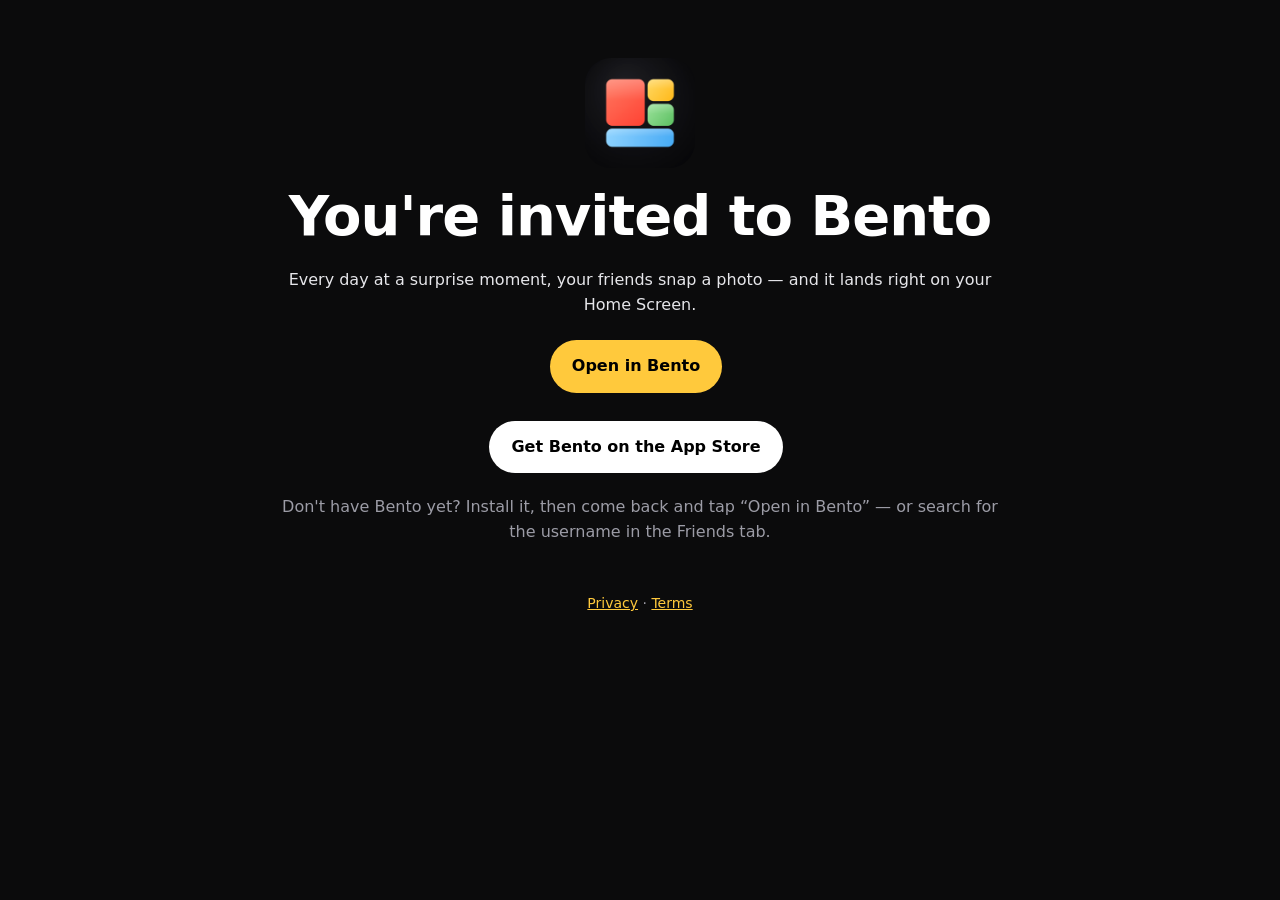
==== add/index.html @ cd48cc3a "Bento website: landing, privacy, terms, community guidelines, support, invite page Co-Authored-By: C" ====
<!doctype html><html lang="en"><head><meta charset="utf-8"><meta name="viewport" content="width=device-width,initial-scale=1">
<title>Join me on Bento</title>
<meta name="description" content="You're invited to Bento — your friends' day, right on your Home Screen.">
<meta property="og:title" content="Join me on Bento 🍱"><meta property="og:description" content="Every day at a surprise moment we all snap a photo, and it pops up on each other's Home Screen.">
<meta property="og:image" content="https://marco-p-keller.github.io/bento/icon.png">
<link rel="icon" href="../icon-256.png"><link rel="stylesheet" href="../style.css"></head><body><div class="wrap" style="text-align:center">
<img src="../icon-256.png" alt="" style="width:110px;height:110px;border-radius:26px;margin-top:30px">
<h1 id="title">You're invited to Bento</h1>
<p id="sub">Every day at a surprise moment, your friends snap a photo — and it lands right on your Home Screen.</p>
<p><a class="btn egg" id="open" href="bento://add">Open in Bento</a></p>
<p><a class="btn" href="https://apps.apple.com/app/id6829027051">Get Bento on the App Store</a></p>
<p class="muted" id="hint">Don't have Bento yet? Install it, then come back and tap “Open in Bento” — or search for the username in the Friends tab.</p>
<footer><a href="../privacy.html">Privacy</a> · <a href="../terms.html">Terms</a></footer>
</div>
<script>
(function(){
  var u=(new URLSearchParams(location.search).get('u')||'').toLowerCase().replace(/[^a-z0-9._]/g,'').slice(0,20);
  if(!u) return;
  document.getElementById('title').textContent='@'+u+' invited you to Bento';
  document.getElementById('open').href='bento://add?u='+encodeURIComponent(u);
  document.getElementById('hint').textContent='Don’t have Bento yet? Install it, then come back and tap “Open in Bento” — or add @'+u+' in the Friends tab.';
})();
</script></body></html>
---- style.css ----
:root{--ink:#0B0B0C;--surface:#1C1C1F;--line:rgba(255,255,255,.08);--text:#fff;--muted:#9C9CA6;--tomato:#FF5A4E;--egg:#FFC93C;--matcha:#7ED17E;--sky:#6EC3FF}
*{box-sizing:border-box}
body{margin:0;background:var(--ink);color:var(--text);font-family:ui-rounded,"SF Pro Rounded",system-ui,-apple-system,"Segoe UI",Roboto,sans-serif;line-height:1.55;-webkit-font-smoothing:antialiased}
a{color:var(--egg)}
.wrap{max-width:760px;margin:0 auto;padding:28px 18px 80px}
header{display:flex;align-items:center;gap:12px;margin-bottom:28px}
header img{width:40px;height:40px;border-radius:10px}
header a{color:var(--text);text-decoration:none;font-weight:900;font-size:24px;letter-spacing:-.5px}
h1{font-size:clamp(34px,7vw,56px);line-height:1.05;margin:.2em 0 .4em;font-weight:900;letter-spacing:-1px}
h2{font-size:24px;margin:1.8em 0 .4em;font-weight:800}
h3{font-size:18px;margin:1.4em 0 .3em}
p,li{color:#E6E6EA}
.muted{color:var(--muted)}
.card{background:var(--surface);border:1px solid var(--line);border-radius:24px;padding:22px;margin:16px 0}
.btn{display:inline-block;background:#fff;color:#000;text-decoration:none;font-weight:800;padding:14px 22px;border-radius:999px;margin:6px 8px 6px 0}
.btn.egg{background:var(--egg)}
.grid{display:grid;grid-template-columns:repeat(auto-fit,minmax(200px,1fr));gap:12px}
.dot{display:inline-block;width:12px;height:12px;border-radius:4px;margin-right:6px}
footer{margin-top:48px;color:var(--muted);font-size:14px}
nav.lang a{margin-right:12px}
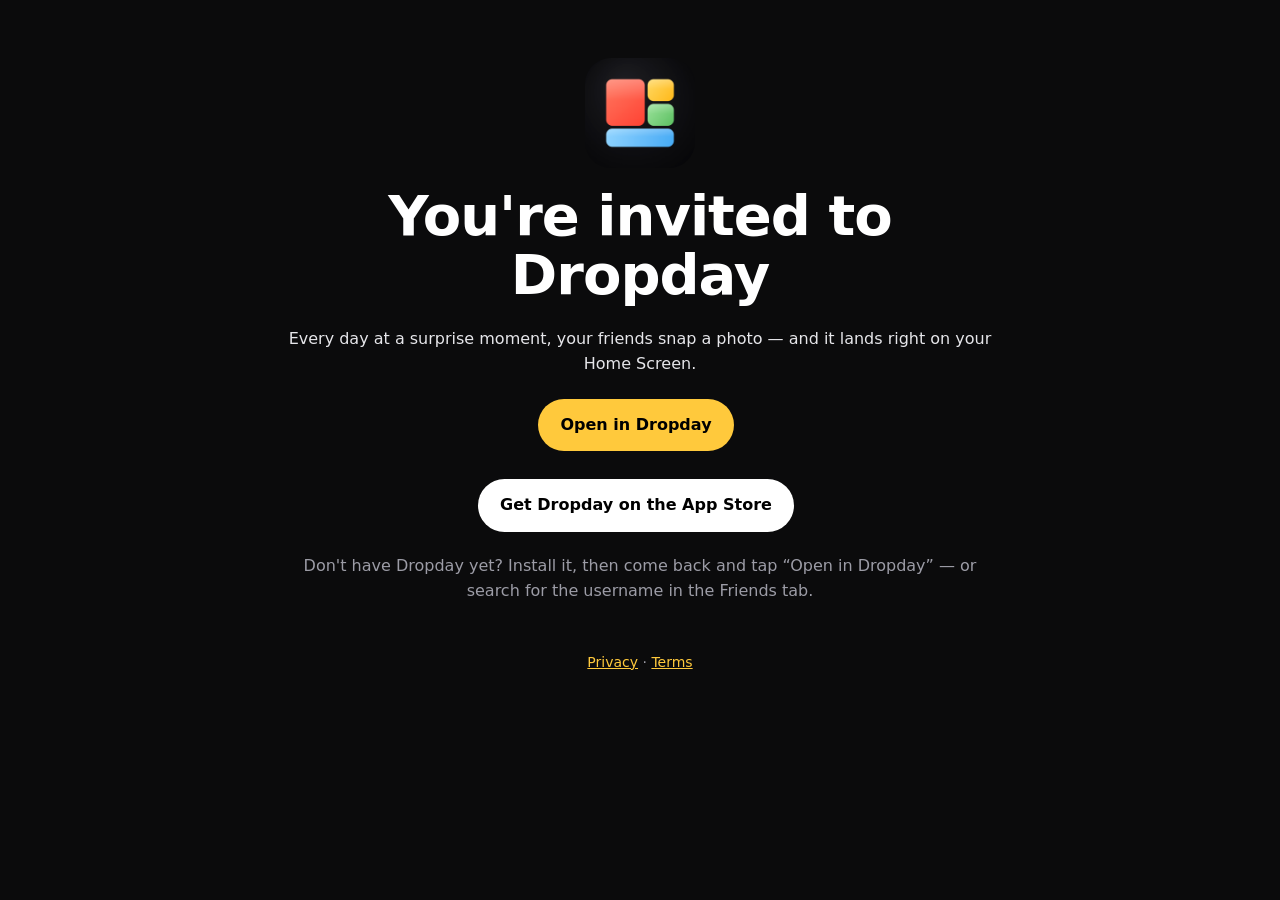
==== commit 91785893: "Rename to Dropday Co-Authored-By: Claude Opus 5.5 <noreply@anthropic.com> Claude-Session: https://cl" ====
--- a/add/index.html
+++ b/add/index.html
@@ -1,23 +1,23 @@
 <!doctype html><html lang="en"><head><meta charset="utf-8"><meta name="viewport" content="width=device-width,initial-scale=1">
-<title>Join me on Bento</title>
-<meta name="description" content="You're invited to Bento — your friends' day, right on your Home Screen.">
-<meta property="og:title" content="Join me on Bento 🍱"><meta property="og:description" content="Every day at a surprise moment we all snap a photo, and it pops up on each other's Home Screen.">
-<meta property="og:image" content="https://marco-p-keller.github.io/bento/icon.png">
+<title>Join me on Dropday</title>
+<meta name="description" content="You're invited to Dropday — your friends' day, right on your Home Screen.">
+<meta property="og:title" content="Join me on Dropday 📸"><meta property="og:description" content="Every day at a surprise moment we all snap a photo, and it pops up on each other's Home Screen.">
+<meta property="og:image" content="https://marco-p-keller.github.io/dropday/icon.png">
 <link rel="icon" href="../icon-256.png"><link rel="stylesheet" href="../style.css"></head><body><div class="wrap" style="text-align:center">
 <img src="../icon-256.png" alt="" style="width:110px;height:110px;border-radius:26px;margin-top:30px">
-<h1 id="title">You're invited to Bento</h1>
+<h1 id="title">You're invited to Dropday</h1>
 <p id="sub">Every day at a surprise moment, your friends snap a photo — and it lands right on your Home Screen.</p>
-<p><a class="btn egg" id="open" href="bento://add">Open in Bento</a></p>
-<p><a class="btn" href="https://apps.apple.com/app/id6829027051">Get Bento on the App Store</a></p>
-<p class="muted" id="hint">Don't have Bento yet? Install it, then come back and tap “Open in Bento” — or search for the username in the Friends tab.</p>
+<p><a class="btn egg" id="open" href="dropday://add">Open in Dropday</a></p>
+<p><a class="btn" href="https://apps.apple.com/app/id6829027051">Get Dropday on the App Store</a></p>
+<p class="muted" id="hint">Don't have Dropday yet? Install it, then come back and tap “Open in Dropday” — or search for the username in the Friends tab.</p>
 <footer><a href="../privacy.html">Privacy</a> · <a href="../terms.html">Terms</a></footer>
 </div>
 <script>
 (function(){
   var u=(new URLSearchParams(location.search).get('u')||'').toLowerCase().replace(/[^a-z0-9._]/g,'').slice(0,20);
   if(!u) return;
-  document.getElementById('title').textContent='@'+u+' invited you to Bento';
-  document.getElementById('open').href='bento://add?u='+encodeURIComponent(u);
-  document.getElementById('hint').textContent='Don’t have Bento yet? Install it, then come back and tap “Open in Bento” — or add @'+u+' in the Friends tab.';
+  document.getElementById('title').textContent='@'+u+' invited you to Dropday';
+  document.getElementById('open').href='dropday://add?u='+encodeURIComponent(u);
+  document.getElementById('hint').textContent='Don’t have Dropday yet? Install it, then come back and tap “Open in Dropday” — or add @'+u+' in the Friends tab.';
 })();
 </script></body></html>
